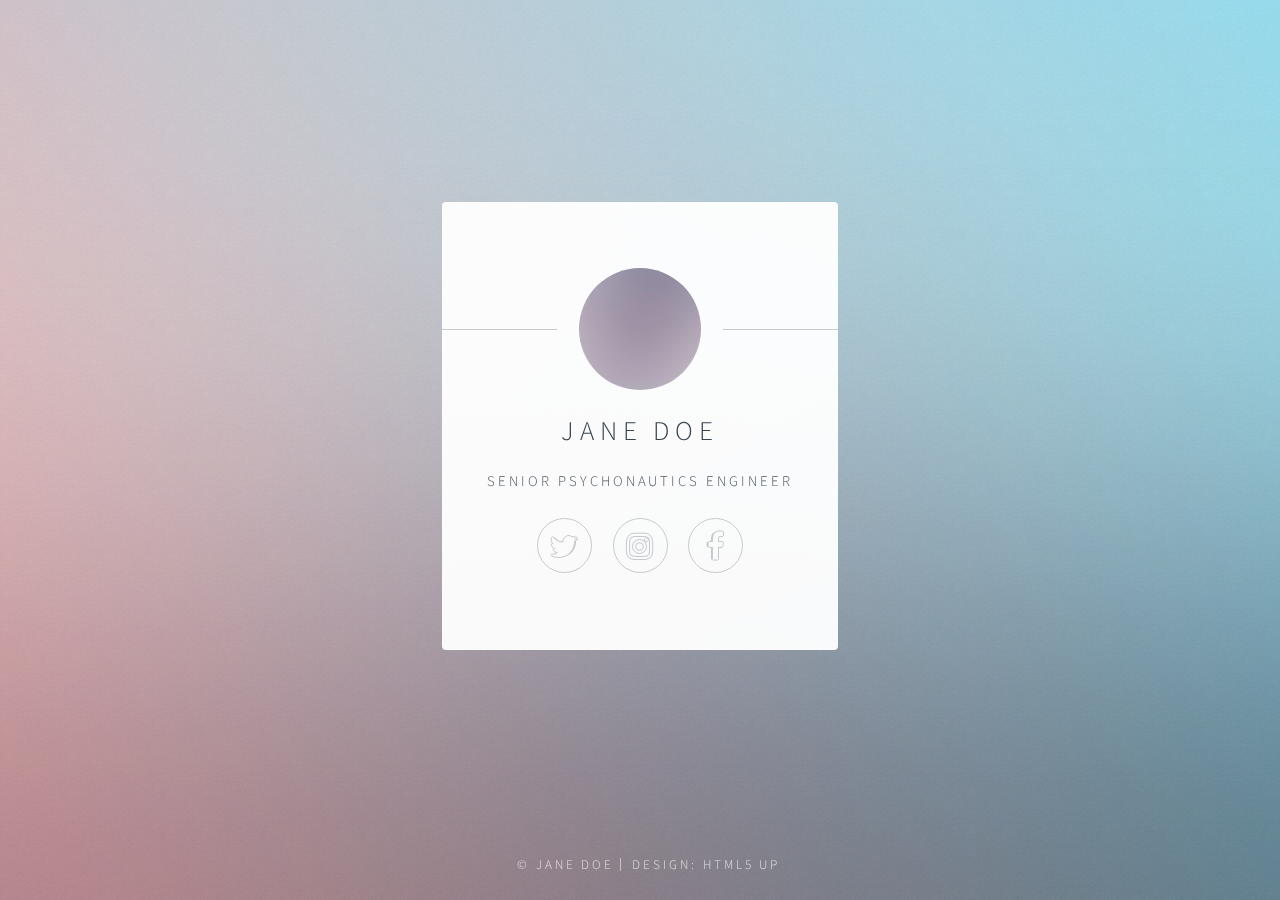
==== index.html @ 89f89116 "first commit of site" ====
<!DOCTYPE HTML>
<!--
	Identity by HTML5 UP
	html5up.net | @ajlkn
	Free for personal and commercial use under the CCA 3.0 license (html5up.net/license)
-->
<html>
	<head>
		<title>Identity by HTML5 UP</title>
		<meta charset="utf-8" />
		<meta name="viewport" content="width=device-width, initial-scale=1, user-scalable=no" />
		<link rel="stylesheet" href="assets/css/main.css" />
		<noscript><link rel="stylesheet" href="assets/css/noscript.css" /></noscript>
	</head>
	<body class="is-preload">

		<!-- Wrapper -->
			<div id="wrapper">

				<!-- Main -->
					<section id="main">
						<header>
							<span class="avatar"><img src="images/avatar.jpg" alt="" /></span>
							<h1>Jane Doe</h1>
							<p>Senior Psychonautics Engineer</p>
						</header>
						<!--
						<hr />
						<h2>Extra Stuff!</h2>
						<form method="post" action="#">
							<div class="fields">
								<div class="field">
									<input type="text" name="name" id="name" placeholder="Name" />
								</div>
								<div class="field">
									<input type="email" name="email" id="email" placeholder="Email" />
								</div>
								<div class="field">
									<select name="department" id="department">
										<option value="">Department</option>
										<option value="sales">Sales</option>
										<option value="tech">Tech Support</option>
										<option value="null">/dev/null</option>
									</select>
								</div>
								<div class="field">
									<textarea name="message" id="message" placeholder="Message" rows="4"></textarea>
								</div>
								<div class="field">
									<input type="checkbox" id="human" name="human" /><label for="human">I'm a human</label>
								</div>
								<div class="field">
									<label>But are you a robot?</label>
									<input type="radio" id="robot_yes" name="robot" /><label for="robot_yes">Yes</label>
									<input type="radio" id="robot_no" name="robot" /><label for="robot_no">No</label>
								</div>
							</div>
							<ul class="actions special">
								<li><a href="#" class="button">Get Started</a></li>
							</ul>
						</form>
						<hr />
						-->
						<footer>
							<ul class="icons">
								<li><a href="#" class="fa-twitter">Twitter</a></li>
								<li><a href="#" class="fa-instagram">Instagram</a></li>
								<li><a href="#" class="fa-facebook">Facebook</a></li>
							</ul>
						</footer>
					</section>

				<!-- Footer -->
					<footer id="footer">
						<ul class="copyright">
							<li>&copy; Jane Doe</li><li>Design: <a href="http://html5up.net">HTML5 UP</a></li>
						</ul>
					</footer>

			</div>

		<!-- Scripts -->
			<script>
				if ('addEventListener' in window) {
					window.addEventListener('load', function() { document.body.className = document.body.className.replace(/\bis-preload\b/, ''); });
					document.body.className += (navigator.userAgent.match(/(MSIE|rv:11\.0)/) ? ' is-ie' : '');
				}
			</script>

	</body>
</html>
---- assets/css/main.css ----
@import url(font-awesome.min.css);
@import url("https://fonts.googleapis.com/css?family=Source+Sans+Pro:300");

/*
	Identity by HTML5 UP
	html5up.net | @ajlkn
	Free for personal and commercial use under the CCA 3.0 license (html5up.net/license)
*/

/* Icon (alt) */

	html, body, div, span, applet, object,
	iframe, h1, h2, h3, h4, h5, h6, p, blockquote,
	pre, a, abbr, acronym, address, big, cite,
	code, del, dfn, em, img, ins, kbd, q, s, samp,
	small, strike, strong, sub, sup, tt, var, b,
	u, i, center, dl, dt, dd, ol, ul, li, fieldset,
	form, label, legend, table, caption, tbody,
	tfoot, thead, tr, th, td, article, aside,
	canvas, details, embed, figure, figcaption,
	footer, header, hgroup, menu, nav, output, ruby,
	section, summary, time, mark, audio, video {
		margin: 0;
		padding: 0;
		border: 0;
		font-size: 100%;
		font: inherit;
		vertical-align: baseline;
	}

	article, aside, details, figcaption, figure,
	footer, header, hgroup, menu, nav, section {
		display: block;
	}

	body {
		line-height: 1;
	}

	ol, ul {
		list-style: none;
	}

	blockquote, q {
		quotes: none;
	}

		blockquote:before, blockquote:after, q:before, q:after {
			content: '';
			content: none;
		}

	table {
		border-collapse: collapse;
		border-spacing: 0;
	}

	body {
		-webkit-text-size-adjust: none;
	}

	mark {
		background-color: transparent;
		color: inherit;
	}

	input::-moz-focus-inner {
		border: 0;
		padding: 0;
	}

	input, select, textarea {
		-moz-appearance: none;
		-webkit-appearance: none;
		-ms-appearance: none;
		appearance: none;
	}

/* Basic */

	@media screen and (max-width: 480px) {

		html, body {
			min-width: 320px;
		}

	}

	html {
		box-sizing: border-box;
	}

	*, *:before, *:after {
		box-sizing: inherit;
	}

	body.is-preload *, body.is-preload *:before, body.is-preload *:after {
		-moz-animation: none !important;
		-webkit-animation: none !important;
		-ms-animation: none !important;
		animation: none !important;
		-moz-transition: none !important;
		-webkit-transition: none !important;
		-ms-transition: none !important;
		transition: none !important;
	}

	html {
		height: 100%;
	}

	body {
		height: 100%;
		background-color: #ffffff;
		background-image: url("images/overlay.png"), -moz-linear-gradient(60deg, rgba(255, 165, 150, 0.5) 5%, rgba(0, 228, 255, 0.35)), url("../../images/bg.jpg");
		background-image: url("images/overlay.png"), -webkit-linear-gradient(60deg, rgba(255, 165, 150, 0.5) 5%, rgba(0, 228, 255, 0.35)), url("../../images/bg.jpg");
		background-image: url("images/overlay.png"), -ms-linear-gradient(60deg, rgba(255, 165, 150, 0.5) 5%, rgba(0, 228, 255, 0.35)), url("../../images/bg.jpg");
		background-image: url("images/overlay.png"), linear-gradient(60deg, rgba(255, 165, 150, 0.5) 5%, rgba(0, 228, 255, 0.35)), url("../../images/bg.jpg");
		background-repeat: repeat,			no-repeat,			no-repeat;
		background-size: 100px 100px, cover,				cover;
		background-position: top left,		center center,		bottom center;
		background-attachment: fixed,			fixed,				fixed;
	}

		body:after {
			content: '';
			display: block;
			position: fixed;
			top: 0;
			left: 0;
			width: 100%;
			height: inherit;
			opacity: 0;
			z-index: 1;
			background-color: #ffffff;
			background-image: url("images/overlay.png"), -moz-linear-gradient(60deg, rgba(255, 165, 150, 0.5) 5%, rgba(0, 228, 255, 0.35));
			background-image: url("images/overlay.png"), -webkit-linear-gradient(60deg, rgba(255, 165, 150, 0.5) 5%, rgba(0, 228, 255, 0.35));
			background-image: url("images/overlay.png"), -ms-linear-gradient(60deg, rgba(255, 165, 150, 0.5) 5%, rgba(0, 228, 255, 0.35));
			background-image: url("images/overlay.png"), linear-gradient(60deg, rgba(255, 165, 150, 0.5) 5%, rgba(0, 228, 255, 0.35));
			background-repeat: repeat,			no-repeat;
			background-size: 100px 100px, cover;
			background-position: top left,		center center;
			-moz-transition: opacity 1.75s ease-out;
			-webkit-transition: opacity 1.75s ease-out;
			-ms-transition: opacity 1.75s ease-out;
			transition: opacity 1.75s ease-out;
		}

		body.is-preload:after {
			opacity: 1;
		}

/* Type */

	body, input, select, textarea {
		color: #414f57;
		font-family: "Source Sans Pro", Helvetica, sans-serif;
		font-size: 14pt;
		font-weight: 300;
		line-height: 2;
		letter-spacing: 0.2em;
		text-transform: uppercase;
	}

		@media screen and (max-width: 1680px) {

			body, input, select, textarea {
				font-size: 11pt;
			}

		}

		@media screen and (max-width: 480px) {

			body, input, select, textarea {
				font-size: 10pt;
				line-height: 1.75;
			}

		}

	a {
		-moz-transition: color 0.2s ease, border-color 0.2s ease;
		-webkit-transition: color 0.2s ease, border-color 0.2s ease;
		-ms-transition: color 0.2s ease, border-color 0.2s ease;
		transition: color 0.2s ease, border-color 0.2s ease;
		color: inherit;
		text-decoration: none;
	}

		a:before {
			-moz-transition: color 0.2s ease, text-shadow 0.2s ease;
			-webkit-transition: color 0.2s ease, text-shadow 0.2s ease;
			-ms-transition: color 0.2s ease, text-shadow 0.2s ease;
			transition: color 0.2s ease, text-shadow 0.2s ease;
		}

		a:hover {
			color: #ff7496;
		}

	strong, b {
		color: #313f47;
	}

	em, i {
		font-style: italic;
	}

	p {
		margin: 0 0 1.5em 0;
	}

	h1, h2, h3, h4, h5, h6 {
		color: #313f47;
		line-height: 1.5;
		margin: 0 0 0.75em 0;
	}

		h1 a, h2 a, h3 a, h4 a, h5 a, h6 a {
			color: inherit;
			text-decoration: none;
		}

	h1 {
		font-size: 1.85em;
		letter-spacing: 0.22em;
		margin: 0 0 0.525em 0;
	}

	h2 {
		font-size: 1.25em;
	}

	h3 {
		font-size: 1em;
	}

	h4 {
		font-size: 1em;
	}

	h5 {
		font-size: 1em;
	}

	h6 {
		font-size: 1em;
	}

	@media screen and (max-width: 480px) {

		h1 {
			font-size: 1.65em;
		}

	}

	sub {
		font-size: 0.8em;
		position: relative;
		top: 0.5em;
	}

	sup {
		font-size: 0.8em;
		position: relative;
		top: -0.5em;
	}

	hr {
		border: 0;
		border-bottom: solid 1px #c8cccf;
		margin: 3em 0;
	}

/* Form */

	form {
		margin: 0 0 1.5em 0;
	}

		form > :last-child {
			margin-bottom: 0;
		}

		form > .fields {
			display: -moz-flex;
			display: -webkit-flex;
			display: -ms-flex;
			display: flex;
			-moz-flex-wrap: wrap;
			-webkit-flex-wrap: wrap;
			-ms-flex-wrap: wrap;
			flex-wrap: wrap;
			width: calc(100% + 2.25em);
			margin: -1.125em 0 1.5em -1.125em;
		}

			form > .fields > .field {
				-moz-flex-grow: 0;
				-webkit-flex-grow: 0;
				-ms-flex-grow: 0;
				flex-grow: 0;
				-moz-flex-shrink: 0;
				-webkit-flex-shrink: 0;
				-ms-flex-shrink: 0;
				flex-shrink: 0;
				padding: 1.125em 0 0 1.125em;
				width: calc(100% - 1.125em);
			}

				form > .fields > .field.half {
					width: calc(50% - 0.5625em);
				}

				form > .fields > .field.third {
					width: calc(100%/3 - 0.375em);
				}

				form > .fields > .field.quarter {
					width: calc(25% - 0.28125em);
				}

		@media screen and (max-width: 480px) {

			form > .fields {
				width: calc(100% + 2.25em);
				margin: -1.125em 0 1.5em -1.125em;
			}

				form > .fields > .field {
					padding: 1.125em 0 0 1.125em;
					width: calc(100% - 1.125em);
				}

					form > .fields > .field.half {
						width: calc(100% - 1.125em);
					}

					form > .fields > .field.third {
						width: calc(100% - 1.125em);
					}

					form > .fields > .field.quarter {
						width: calc(100% - 1.125em);
					}

		}

	label {
		color: #313f47;
		display: block;
		font-size: 0.9em;
		margin: 0 0 0.75em 0;
	}

	input[type="text"],
	input[type="password"],
	input[type="email"],
	input[type="tel"],
	select,
	textarea {
		-moz-appearance: none;
		-webkit-appearance: none;
		-ms-appearance: none;
		appearance: none;
		border-radius: 4px;
		border: solid 1px #c8cccf;
		color: inherit;
		display: block;
		outline: 0;
		padding: 0 1em;
		text-decoration: none;
		width: 100%;
	}

		input[type="text"]:invalid,
		input[type="password"]:invalid,
		input[type="email"]:invalid,
		input[type="tel"]:invalid,
		select:invalid,
		textarea:invalid {
			box-shadow: none;
		}

		input[type="text"]:focus,
		input[type="password"]:focus,
		input[type="email"]:focus,
		input[type="tel"]:focus,
		select:focus,
		textarea:focus {
			border-color: #ff7496;
		}

	select {
		background-image: url("data:image/svg+xml;charset=utf8,%3Csvg xmlns='http://www.w3.org/2000/svg' width='40' height='40' preserveAspectRatio='none' viewBox='0 0 40 40'%3E%3Cpath d='M9.4,12.3l10.4,10.4l10.4-10.4c0.2-0.2,0.5-0.4,0.9-0.4c0.3,0,0.6,0.1,0.9,0.4l3.3,3.3c0.2,0.2,0.4,0.5,0.4,0.9 c0,0.4-0.1,0.6-0.4,0.9L20.7,31.9c-0.2,0.2-0.5,0.4-0.9,0.4c-0.3,0-0.6-0.1-0.9-0.4L4.3,17.3c-0.2-0.2-0.4-0.5-0.4-0.9 c0-0.4,0.1-0.6,0.4-0.9l3.3-3.3c0.2-0.2,0.5-0.4,0.9-0.4S9.1,12.1,9.4,12.3z' fill='%23c8cccf' /%3E%3C/svg%3E");
		background-size: 1.25rem;
		background-repeat: no-repeat;
		background-position: calc(100% - 1rem) center;
		height: 2.75em;
		padding-right: 2.75em;
		text-overflow: ellipsis;
	}

		select option {
			color: #313f47;
			background: #ffffff;
		}

		select:focus::-ms-value {
			background-color: transparent;
		}

		select::-ms-expand {
			display: none;
		}

	input[type="text"],
	input[type="password"],
	input[type="email"],
	select {
		height: 2.75em;
	}

	textarea {
		padding: 0.75em 1em;
	}

	input[type="checkbox"],
	input[type="radio"] {
		-moz-appearance: none;
		-webkit-appearance: none;
		-ms-appearance: none;
		appearance: none;
		display: block;
		float: left;
		margin-right: -2em;
		opacity: 0;
		width: 1em;
		z-index: -1;
	}

		input[type="checkbox"] + label,
		input[type="radio"] + label {
			text-decoration: none;
			color: #414f57;
			cursor: pointer;
			display: inline-block;
			font-size: 1em;
			font-weight: 300;
			padding-left: 2.4em;
			padding-right: 0.75em;
			position: relative;
		}

			input[type="checkbox"] + label:before,
			input[type="radio"] + label:before {
				-moz-osx-font-smoothing: grayscale;
				-webkit-font-smoothing: antialiased;
				font-family: FontAwesome;
				font-style: normal;
				font-weight: normal;
				text-transform: none !important;
			}

			input[type="checkbox"] + label:before,
			input[type="radio"] + label:before {
				border-radius: 4px;
				border: solid 1px #c8cccf;
				content: '';
				display: inline-block;
				height: 1.65em;
				left: 0;
				line-height: 1.58125em;
				position: absolute;
				text-align: center;
				top: 0.15em;
				width: 1.65em;
			}

		input[type="checkbox"]:checked + label:before,
		input[type="radio"]:checked + label:before {
			color: #ff7496;
			content: '\f00c';
		}

		input[type="checkbox"]:focus + label:before,
		input[type="radio"]:focus + label:before {
			border-color: #ff7496;
		}

	input[type="checkbox"] + label:before {
		border-radius: 4px;
	}

	input[type="radio"] + label:before {
		border-radius: 100%;
	}

	::-webkit-input-placeholder {
		color: #616f77 !important;
		opacity: 1.0;
	}

	:-moz-placeholder {
		color: #616f77 !important;
		opacity: 1.0;
	}

	::-moz-placeholder {
		color: #616f77 !important;
		opacity: 1.0;
	}

	:-ms-input-placeholder {
		color: #616f77 !important;
		opacity: 1.0;
	}

/* Icon */

	.icon {
		text-decoration: none;
		position: relative;
		border-bottom: none;
	}

		.icon:before {
			-moz-osx-font-smoothing: grayscale;
			-webkit-font-smoothing: antialiased;
			font-family: FontAwesome;
			font-style: normal;
			font-weight: normal;
			text-transform: none !important;
		}

		.icon > .label {
			display: none;
		}

/* List */

	ol {
		list-style: decimal;
		margin: 0 0 1.5em 0;
		padding-left: 1.25em;
	}

		ol li {
			padding-left: 0.25em;
		}

	ul {
		list-style: disc;
		margin: 0 0 1.5em 0;
		padding-left: 1em;
	}

		ul li {
			padding-left: 0.5em;
		}

		ul.alt {
			list-style: none;
			padding-left: 0;
		}

			ul.alt li {
				border-top: solid 1px #c8cccf;
				padding: 0.5em 0;
			}

				ul.alt li:first-child {
					border-top: 0;
					padding-top: 0;
				}

	dl {
		margin: 0 0 1.5em 0;
	}

		dl dt {
			display: block;
			margin: 0 0 0.75em 0;
		}

		dl dd {
			margin-left: 1.5em;
		}

/* Actions */

	ul.actions {
		display: -moz-flex;
		display: -webkit-flex;
		display: -ms-flex;
		display: flex;
		cursor: default;
		list-style: none;
		margin-left: -0.75em;
		padding-left: 0;
	}

		ul.actions li {
			padding: 0 0 0 0.75em;
			vertical-align: middle;
		}

		ul.actions.special {
			-moz-justify-content: center;
			-webkit-justify-content: center;
			-ms-justify-content: center;
			justify-content: center;
			width: 100%;
			margin-left: 0;
		}

			ul.actions.special li:first-child {
				padding-left: 0;
			}

		ul.actions.stacked {
			-moz-flex-direction: column;
			-webkit-flex-direction: column;
			-ms-flex-direction: column;
			flex-direction: column;
			margin-left: 0;
		}

			ul.actions.stacked li {
				padding: 0.975em 0 0 0;
			}

				ul.actions.stacked li:first-child {
					padding-top: 0;
				}

		ul.actions.fit {
			width: calc(100% + 0.75em);
		}

			ul.actions.fit li {
				-moz-flex-grow: 1;
				-webkit-flex-grow: 1;
				-ms-flex-grow: 1;
				flex-grow: 1;
				-moz-flex-shrink: 1;
				-webkit-flex-shrink: 1;
				-ms-flex-shrink: 1;
				flex-shrink: 1;
				width: 100%;
			}

				ul.actions.fit li > * {
					width: 100%;
				}

			ul.actions.fit.stacked {
				width: 100%;
			}

		@media screen and (max-width: 480px) {

			ul.actions:not(.fixed) {
				-moz-flex-direction: column;
				-webkit-flex-direction: column;
				-ms-flex-direction: column;
				flex-direction: column;
				margin-left: 0;
				width: 100% !important;
			}

				ul.actions:not(.fixed) li {
					-moz-flex-grow: 1;
					-webkit-flex-grow: 1;
					-ms-flex-grow: 1;
					flex-grow: 1;
					-moz-flex-shrink: 1;
					-webkit-flex-shrink: 1;
					-ms-flex-shrink: 1;
					flex-shrink: 1;
					padding: 0.75em 0 0 0;
					text-align: center;
					width: 100%;
				}

					ul.actions:not(.fixed) li > * {
						width: 100%;
					}

					ul.actions:not(.fixed) li:first-child {
						padding-top: 0;
					}

					ul.actions:not(.fixed) li input[type="submit"],
					ul.actions:not(.fixed) li input[type="reset"],
					ul.actions:not(.fixed) li input[type="button"],
					ul.actions:not(.fixed) li button,
					ul.actions:not(.fixed) li .button {
						width: 100%;
					}

						ul.actions:not(.fixed) li input[type="submit"].icon:before,
						ul.actions:not(.fixed) li input[type="reset"].icon:before,
						ul.actions:not(.fixed) li input[type="button"].icon:before,
						ul.actions:not(.fixed) li button.icon:before,
						ul.actions:not(.fixed) li .button.icon:before {
							margin-left: -0.5rem;
						}

		}

/* Icons */

	ul.icons {
		cursor: default;
		list-style: none;
		padding-left: 0;
		margin-top: -0.675em;
	}

		ul.icons li {
			display: inline-block;
			padding: 0.675em 0.5em;
		}

			ul.icons li a {
				text-decoration: none;
				position: relative;
				display: block;
				width: 3.75em;
				height: 3.75em;
				border-radius: 100%;
				border: solid 1px #c8cccf;
				line-height: 3.75em;
				overflow: hidden;
				text-align: center;
				text-indent: 3.75em;
				white-space: nowrap;
			}

				ul.icons li a:before {
					-moz-osx-font-smoothing: grayscale;
					-webkit-font-smoothing: antialiased;
					font-family: FontAwesome;
					font-style: normal;
					font-weight: normal;
					text-transform: none !important;
				}

				ul.icons li a:before {
					color: #ffffff;
					text-shadow: 1.25px 0px 0px #c8cccf, -1.25px 0px 0px #c8cccf, 0px 1.25px 0px #c8cccf, 0px -1.25px 0px #c8cccf;
				}

				ul.icons li a:hover:before {
					text-shadow: 1.25px 0px 0px #ff7496, -1.25px 0px 0px #ff7496, 0px 1.25px 0px #ff7496, 0px -1.25px 0px #ff7496;
				}

				ul.icons li a:before {
					position: absolute;
					top: 0;
					left: 0;
					width: inherit;
					height: inherit;
					font-size: 1.85rem;
					line-height: inherit;
					text-align: center;
					text-indent: 0;
				}

				ul.icons li a:hover {
					border-color: #ff7496;
				}

		@media screen and (max-width: 480px) {

			ul.icons li a:before {
				font-size: 1.5rem;
			}

		}

/* Button */

	input[type="submit"],
	input[type="reset"],
	input[type="button"],
	button,
	.button {
		-moz-appearance: none;
		-webkit-appearance: none;
		-ms-appearance: none;
		appearance: none;
		-moz-transition: background-color 0.2s ease-in-out, border-color 0.2s ease-in-out, color 0.2s ease-in-out;
		-webkit-transition: background-color 0.2s ease-in-out, border-color 0.2s ease-in-out, color 0.2s ease-in-out;
		-ms-transition: background-color 0.2s ease-in-out, border-color 0.2s ease-in-out, color 0.2s ease-in-out;
		transition: background-color 0.2s ease-in-out, border-color 0.2s ease-in-out, color 0.2s ease-in-out;
		display: inline-block;
		height: 2.75em;
		line-height: 2.75em;
		padding: 0 1.5em;
		background-color: transparent;
		border-radius: 4px;
		border: solid 1px #c8cccf;
		color: #414f57 !important;
		cursor: pointer;
		text-align: center;
		text-decoration: none;
		white-space: nowrap;
	}

		input[type="submit"]:hover,
		input[type="reset"]:hover,
		input[type="button"]:hover,
		button:hover,
		.button:hover {
			border-color: #ff7496;
			color: #ff7496 !important;
		}

		input[type="submit"].icon,
		input[type="reset"].icon,
		input[type="button"].icon,
		button.icon,
		.button.icon {
			padding-left: 1.35em;
		}

			input[type="submit"].icon:before,
			input[type="reset"].icon:before,
			input[type="button"].icon:before,
			button.icon:before,
			.button.icon:before {
				margin-right: 0.5em;
			}

		input[type="submit"].fit,
		input[type="reset"].fit,
		input[type="button"].fit,
		button.fit,
		.button.fit {
			width: 100%;
		}

		input[type="submit"].small,
		input[type="reset"].small,
		input[type="button"].small,
		button.small,
		.button.small {
			font-size: 0.8em;
		}

		input[type="submit"].large,
		input[type="reset"].large,
		input[type="button"].large,
		button.large,
		.button.large {
			font-size: 1.35em;
		}

		input[type="submit"].disabled, input[type="submit"]:disabled,
		input[type="reset"].disabled,
		input[type="reset"]:disabled,
		input[type="button"].disabled,
		input[type="button"]:disabled,
		button.disabled,
		button:disabled,
		.button.disabled,
		.button:disabled {
			pointer-events: none;
			opacity: 0.5;
		}

/* Main */

	#main {
		-moz-transform-origin: 50% 50%;
		-webkit-transform-origin: 50% 50%;
		-ms-transform-origin: 50% 50%;
		transform-origin: 50% 50%;
		-moz-transform: rotateX(0deg);
		-webkit-transform: rotateX(0deg);
		-ms-transform: rotateX(0deg);
		transform: rotateX(0deg);
		-moz-transition: opacity 1s ease, -moz-transform 1s ease;
		-webkit-transition: opacity 1s ease, -webkit-transform 1s ease;
		-ms-transition: opacity 1s ease, -ms-transform 1s ease;
		transition: opacity 1s ease, transform 1s ease;
		padding: 4.5em 3em 3em 3em ;
		background: #ffffff;
		border-radius: 4px;
		cursor: default;
		max-width: 100%;
		opacity: 0.95;
		position: relative;
		text-align: center;
		width: 27em;
	}

		#main .avatar {
			position: relative;
			display: block;
			margin-bottom: 1.5em;
		}

			#main .avatar img {
				display: block;
				margin: 0 auto;
				border-radius: 100%;
				box-shadow: 0 0 0 1.5em #ffffff;
			}

			#main .avatar:before {
				content: '';
				display: block;
				position: absolute;
				top: 50%;
				left: -3em;
				width: calc(100% + 6em);
				height: 1px;
				z-index: -1;
				background: #c8cccf;
			}

		@media screen and (max-width: 480px) {

			#main {
				padding: 4em 2em 2.5em 2em ;
				width: 100%;
			}

				#main .avatar:before {
					left: -2em;
					width: calc(100% + 4em);
				}

		}

		body.is-preload #main {
			-moz-transform: rotateX(15deg);
			-webkit-transform: rotateX(15deg);
			-ms-transform: rotateX(15deg);
			transform: rotateX(15deg);
			opacity: 0;
		}

/* Footer */

	#footer {
		-moz-align-self: -moz-flex-end;
		-webkit-align-self: -webkit-flex-end;
		-ms-align-self: -ms-flex-end;
		align-self: flex-end;
		width: 100%;
		padding: 1.5em 0 0 0;
		color: rgba(255, 255, 255, 0.75);
		cursor: default;
		text-align: center;
	}

		#footer .copyright {
			margin: 0;
			padding: 0;
			font-size: 0.9em;
			list-style: none;
		}

			#footer .copyright li {
				display: inline-block;
				margin: 0 0 0 0.45em;
				padding: 0 0 0 0.85em;
				border-left: solid 1px rgba(255, 255, 255, 0.5);
				line-height: 1;
			}

				#footer .copyright li:first-child {
					border-left: 0;
				}

/* Wrapper */

	#wrapper {
		display: -moz-flex;
		display: -webkit-flex;
		display: -ms-flex;
		display: flex;
		-moz-align-items: center;
		-webkit-align-items: center;
		-ms-align-items: center;
		align-items: center;
		-moz-justify-content: space-between;
		-webkit-justify-content: space-between;
		-ms-justify-content: space-between;
		justify-content: space-between;
		-moz-flex-direction: column;
		-webkit-flex-direction: column;
		-ms-flex-direction: column;
		flex-direction: column;
		-moz-perspective: 1000px;
		-webkit-perspective: 1000px;
		-ms-perspective: 1000px;
		perspective: 1000px;
		position: relative;
		min-height: 100%;
		padding: 1.5em;
		z-index: 2;
	}

		#wrapper > * {
			z-index: 1;
		}

		#wrapper:before {
			content: '';
			display: block;
		}

		@media screen and (max-width: 360px) {

			#wrapper {
				padding: 0.75em;
			}

		}

		body.is-ie #wrapper {
			height: 100%;
		}
---- assets/css/noscript.css ----
/*
	Identity by HTML5 UP
	html5up.net | @ajlkn
	Free for personal and commercial use under the CCA 3.0 license (html5up.net/license)
*/

/* Basic */

	body:after {
		display: none;
	}

/* Main */

	#main {
		-moz-transform: none !important;
		-webkit-transform: none !important;
		-ms-transform: none !important;
		transform: none !important;
		opacity: 1 !important;
	}
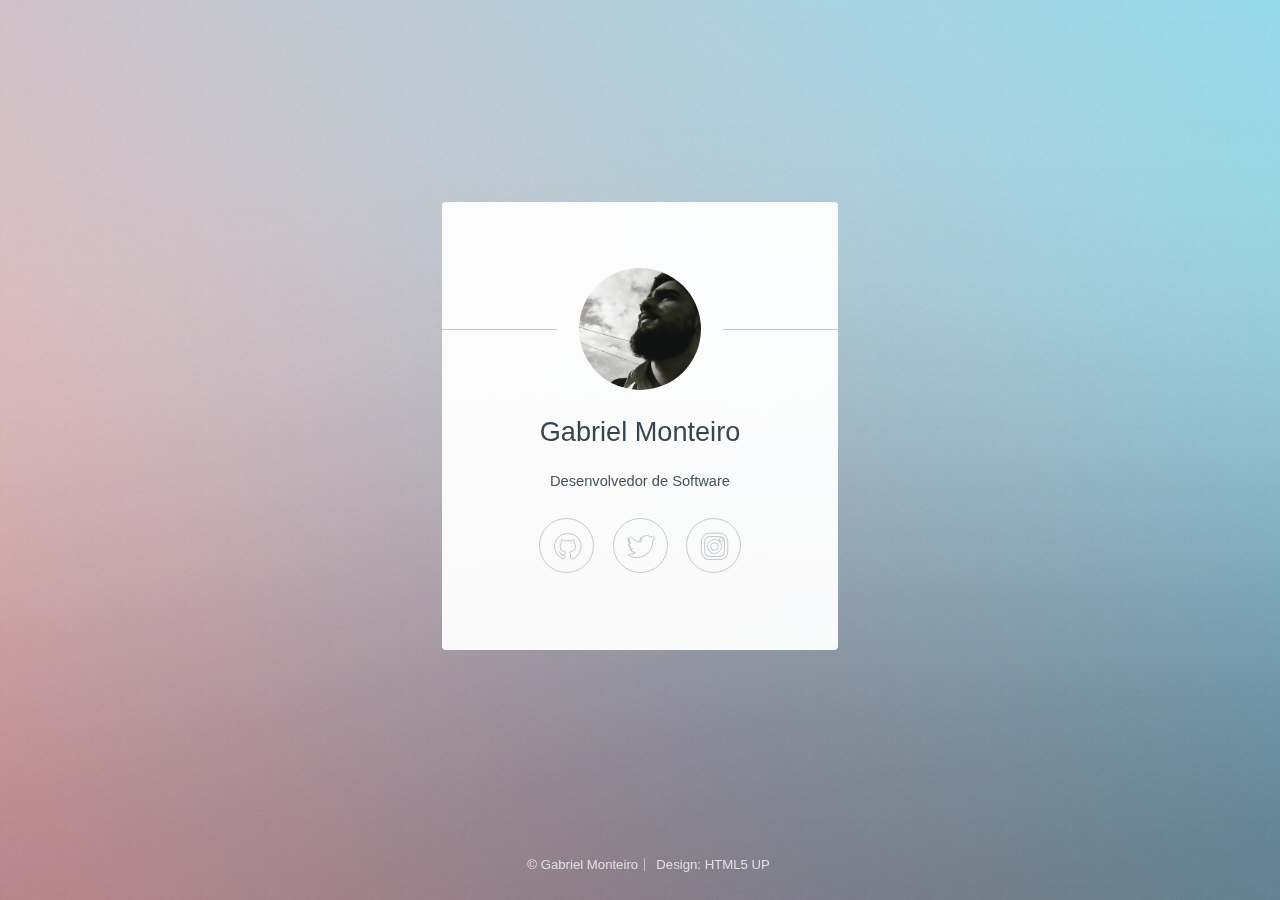
==== commit 039691db: "Alteradas informações básicas" ====
--- a/index.html
+++ b/index.html
@@ -6,7 +6,7 @@
 -->
 <html>
 	<head>
-		<title>Identity by HTML5 UP</title>
+		<title>Gabriel Monteiro</title>
 		<meta charset="utf-8" />
 		<meta name="viewport" content="width=device-width, initial-scale=1, user-scalable=no" />
 		<link rel="stylesheet" href="assets/css/main.css" />
@@ -21,8 +21,8 @@
 					<section id="main">
 						<header>
 							<span class="avatar"><img src="images/avatar.jpg" alt="" /></span>
-							<h1>Jane Doe</h1>
-							<p>Senior Psychonautics Engineer</p>
+							<h1>Gabriel Monteiro</h1>
+							<p>Desenvolvedor de Software</p>
 						</header>
 						<!--
 						<hr />
@@ -60,12 +60,13 @@
 							</ul>
 						</form>
 						<hr />
-						-->
+                  -->
+                  
 						<footer>
 							<ul class="icons">
-								<li><a href="#" class="fa-twitter">Twitter</a></li>
-								<li><a href="#" class="fa-instagram">Instagram</a></li>
-								<li><a href="#" class="fa-facebook">Facebook</a></li>
+								<li><a href="http://github.com/gmonteeeiro" class="fa-github">Facebook</a></li>
+								<li><a href="http://twitter.com/gmonteeeiro" class="fa-twitter">Twitter</a></li>
+								<li><a href="http://instagran.com/gmonteeeiro" class="fa-instagram">Instagram</a></li>
 							</ul>
 						</footer>
 					</section>
@@ -73,7 +74,7 @@
 				<!-- Footer -->
 					<footer id="footer">
 						<ul class="copyright">
-							<li>&copy; Jane Doe</li><li>Design: <a href="http://html5up.net">HTML5 UP</a></li>
+							<li>&copy; Gabriel Monteiro</li><li>Design: <a href="http://html5up.net">HTML5 UP</a></li>
 						</ul>
 					</footer>
 
--- a/assets/css/main.css
+++ b/assets/css/main.css
@@ -154,12 +154,12 @@
 
 	body, input, select, textarea {
 		color: #414f57;
-		font-family: "Source Sans Pro", Helvetica, sans-serif;
+		font-family: "Trebuchet MS", Helvetica, sans-serif;
 		font-size: 14pt;
 		font-weight: 300;
 		line-height: 2;
-		letter-spacing: 0.2em;
-		text-transform: uppercase;
+		/*letter-spacing: 0.2em;*/
+		/*text-transform: uppercase;*/
 	}
 
 		@media screen and (max-width: 1680px) {
@@ -224,7 +224,7 @@
 
 	h1 {
 		font-size: 1.85em;
-		letter-spacing: 0.22em;
+		/*letter-spacing: 0.22em;*/
 		margin: 0 0 0.525em 0;
 	}
 
@@ -909,7 +909,12 @@
 				display: block;
 				margin: 0 auto;
 				border-radius: 100%;
-				box-shadow: 0 0 0 1.5em #ffffff;
+            box-shadow: 0 0 0 1.5em #ffffff;
+            
+            max-width:122px;
+            max-height:122px;
+            width: auto;
+            height: auto;
 			}
 
 			#main .avatar:before {
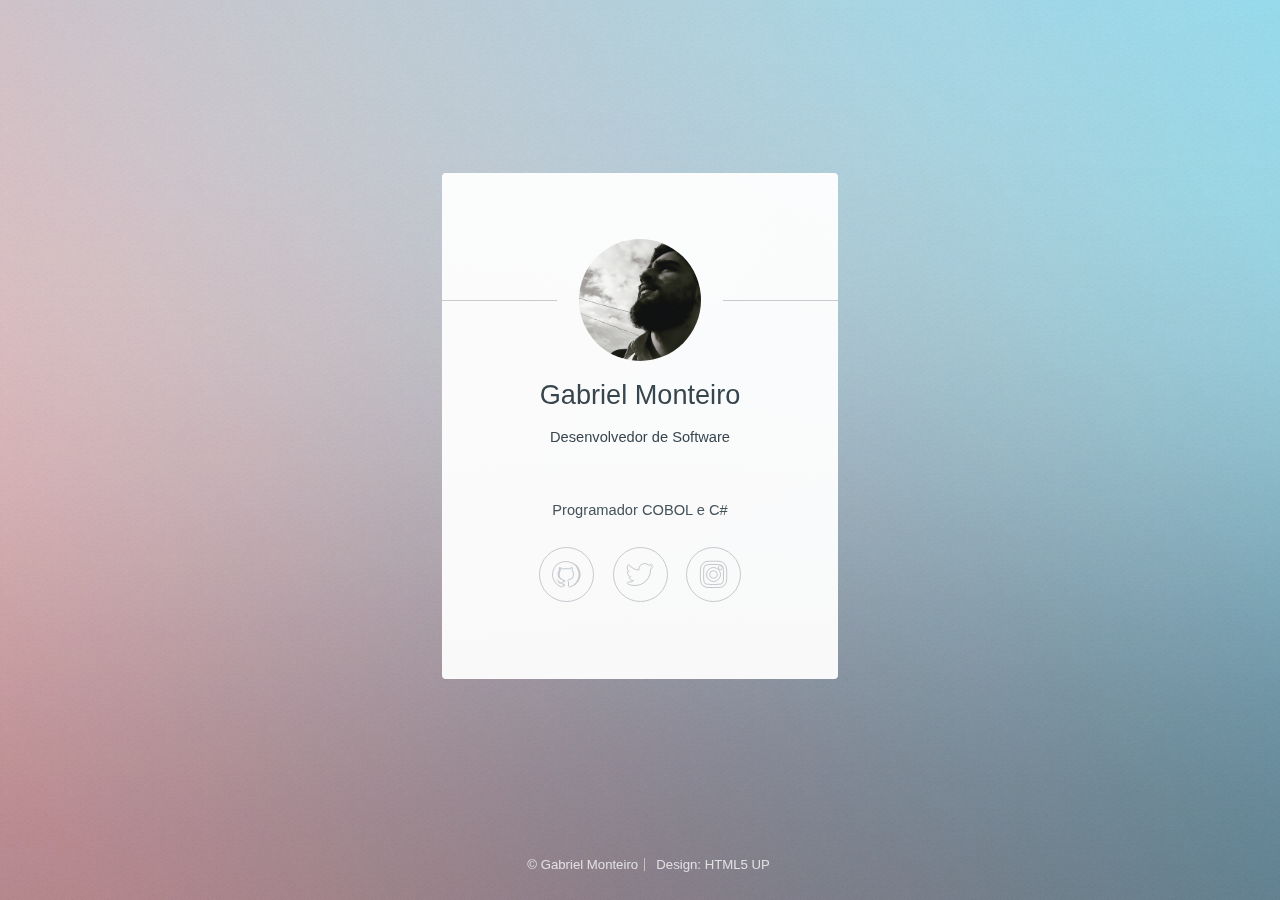
==== commit 09fdaa5e: "ajustados detalhes" ====
--- a/index.html
+++ b/index.html
@@ -20,56 +20,25 @@
 				<!-- Main -->
 					<section id="main">
 						<header>
-							<span class="avatar"><img src="images/avatar.jpg" alt="" /></span>
-							<h1>Gabriel Monteiro</h1>
-							<p>Desenvolvedor de Software</p>
+                     <div class="profile">
+   							<span class="avatar"><img src="images/avatar.jpg" alt="" /></span>
+   							<h1>Gabriel Monteiro</h1>
+                        <h3>Desenvolvedor de Software</h3>
+                     </div>
+
+                     <p>Programador COBOL e C#</p>
 						</header>
-						<!--
-						<hr />
-						<h2>Extra Stuff!</h2>
-						<form method="post" action="#">
-							<div class="fields">
-								<div class="field">
-									<input type="text" name="name" id="name" placeholder="Name" />
-								</div>
-								<div class="field">
-									<input type="email" name="email" id="email" placeholder="Email" />
-								</div>
-								<div class="field">
-									<select name="department" id="department">
-										<option value="">Department</option>
-										<option value="sales">Sales</option>
-										<option value="tech">Tech Support</option>
-										<option value="null">/dev/null</option>
-									</select>
-								</div>
-								<div class="field">
-									<textarea name="message" id="message" placeholder="Message" rows="4"></textarea>
-								</div>
-								<div class="field">
-									<input type="checkbox" id="human" name="human" /><label for="human">I'm a human</label>
-								</div>
-								<div class="field">
-									<label>But are you a robot?</label>
-									<input type="radio" id="robot_yes" name="robot" /><label for="robot_yes">Yes</label>
-									<input type="radio" id="robot_no" name="robot" /><label for="robot_no">No</label>
-								</div>
-							</div>
-							<ul class="actions special">
-								<li><a href="#" class="button">Get Started</a></li>
-							</ul>
-						</form>
-						<hr />
-                  -->
                   
+            <!-- Links externos -->
 						<footer>
 							<ul class="icons">
-								<li><a href="http://github.com/gmonteeeiro" class="fa-github">Facebook</a></li>
-								<li><a href="http://twitter.com/gmonteeeiro" class="fa-twitter">Twitter</a></li>
-								<li><a href="http://instagran.com/gmonteeeiro" class="fa-instagram">Instagram</a></li>
+								<li><a href="http://github.com/gmonteeeiro" class="fa-github"></a></li>
+								<li><a href="http://twitter.com/gmonteeeiro" class="fa-twitter"></a></li>
+								<li><a href="http://instagran.com/gmonteeeiro" class="fa-instagram"></a></li>
 							</ul>
 						</footer>
-					</section>
+               </section>
+               
 
 				<!-- Footer -->
 					<footer id="footer">
--- a/assets/css/main.css
+++ b/assets/css/main.css
@@ -213,8 +213,8 @@
 
 	h1, h2, h3, h4, h5, h6 {
 		color: #313f47;
-		line-height: 1.5;
-		margin: 0 0 0.75em 0;
+		/*line-height: 1.5;*/
+		/*margin: 0 0 0.75em 0;*/
 	}
 
 		h1 a, h2 a, h3 a, h4 a, h5 a, h6 a {
@@ -225,7 +225,7 @@
 	h1 {
 		font-size: 1.85em;
 		/*letter-spacing: 0.22em;*/
-		margin: 0 0 0.525em 0;
+		/*margin: 0 0 0.525em 0;*/
 	}
 
 	h2 {
@@ -233,7 +233,8 @@
 	}
 
 	h3 {
-		font-size: 1em;
+      font-size: 1em;
+      margin: 0 0 2em 0;
 	}
 
 	h4 {
@@ -725,18 +726,19 @@
 			padding: 0.675em 0.5em;
 		}
 
-			ul.icons li a {
-				text-decoration: none;
-				position: relative;
-				display: block;
-				width: 3.75em;
-				height: 3.75em;
-				border-radius: 100%;
-				border: solid 1px #c8cccf;
-				line-height: 3.75em;
-				overflow: hidden;
-				text-align: center;
-				text-indent: 3.75em;
+      ul.icons li a {
+            text-decoration: none;
+            position: relative;
+            display: block;
+            width: 3.75em;
+            height: 3.75em;
+            border-radius: 100%;
+            border: solid 1px #c8cccf;
+            line-height: 3.62em;
+            letter-spacing: 0.195em;
+            overflow: hidden;
+            text-align: center;
+            text-indent: 7em;
 				white-space: nowrap;
 			}
 
@@ -902,7 +904,7 @@
 		#main .avatar {
 			position: relative;
 			display: block;
-			margin-bottom: 1.5em;
+			margin-bottom: 0.5em;
 		}
 
 			#main .avatar img {
@@ -911,6 +913,7 @@
 				border-radius: 100%;
             box-shadow: 0 0 0 1.5em #ffffff;
             
+            /*Define o tamanho da imagem, pra ficar proporcional*/
             max-width:122px;
             max-height:122px;
             width: auto;
@@ -1032,4 +1035,9 @@
 
 		body.is-ie #wrapper {
 			height: 100%;
-		}+      }
+      
+/*Outras necessidades*/
+   .profile {
+      margin: 0 0 3em 0;
+   }